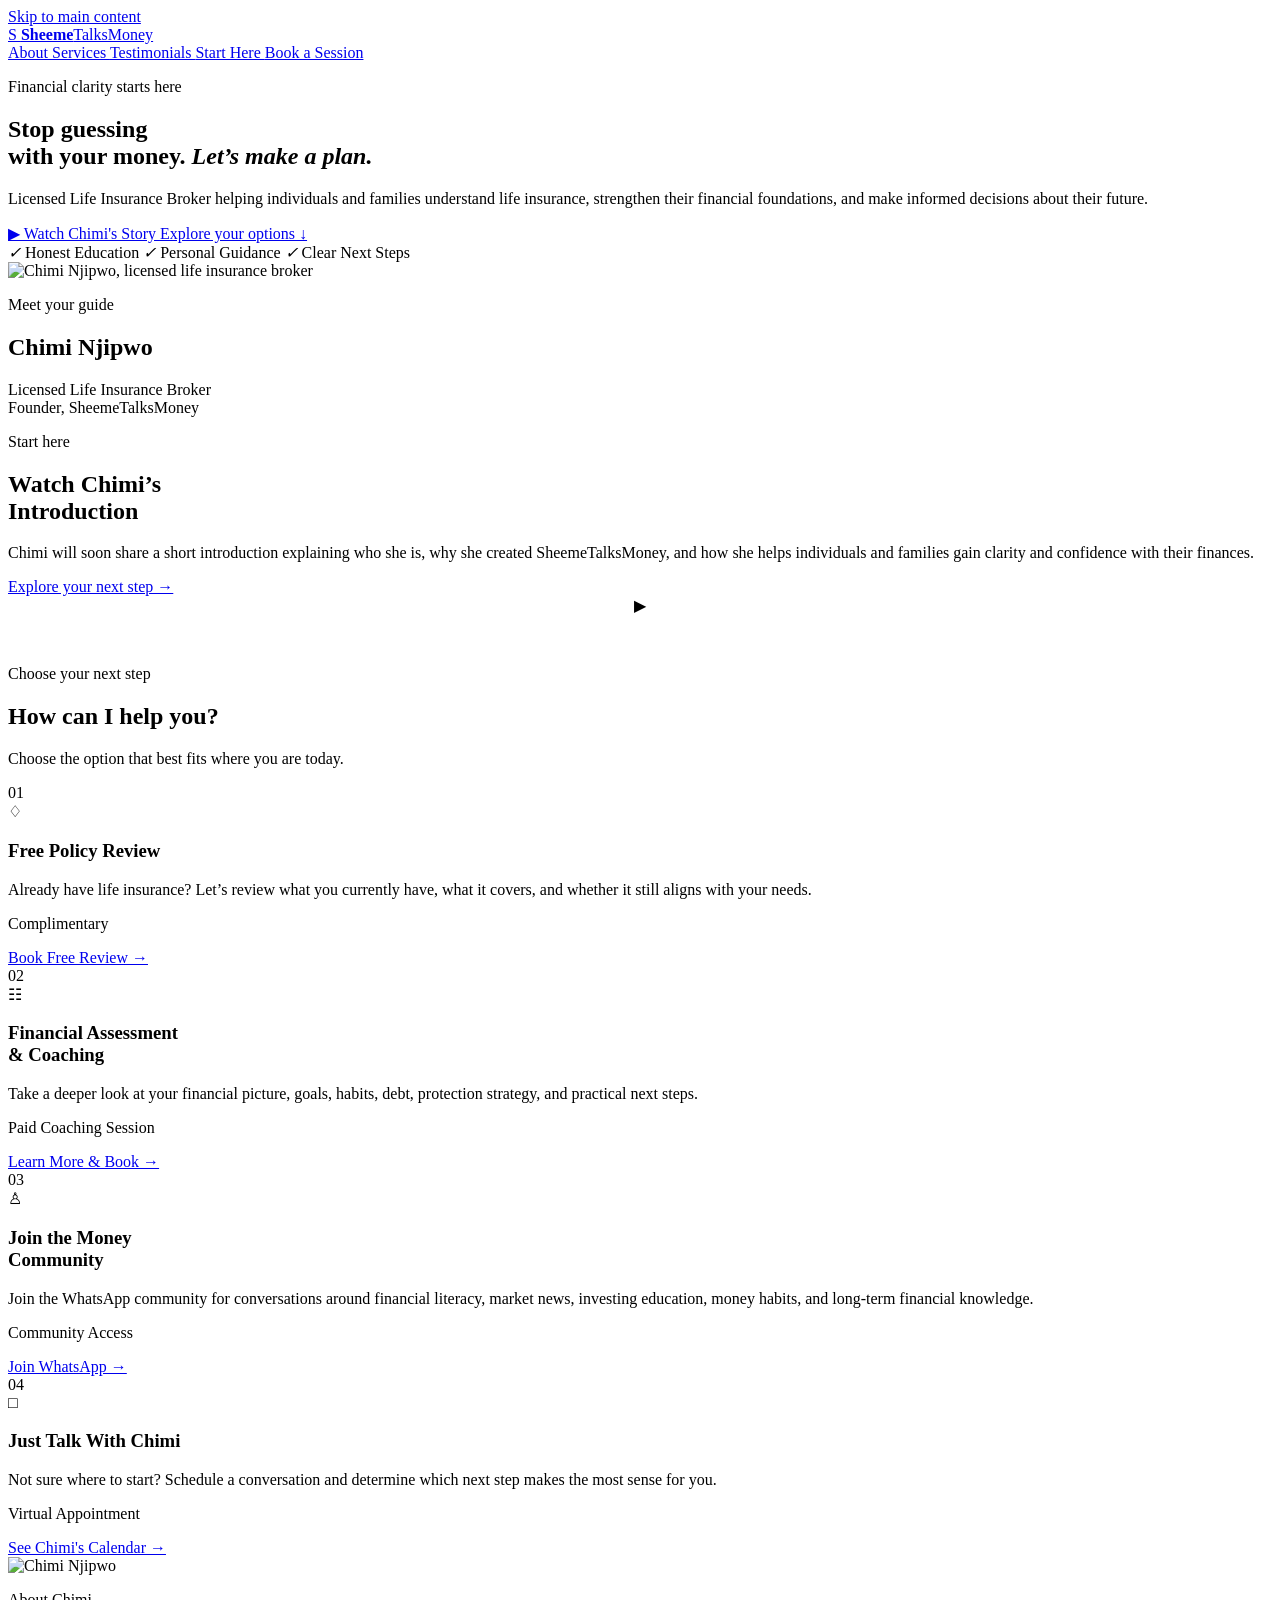
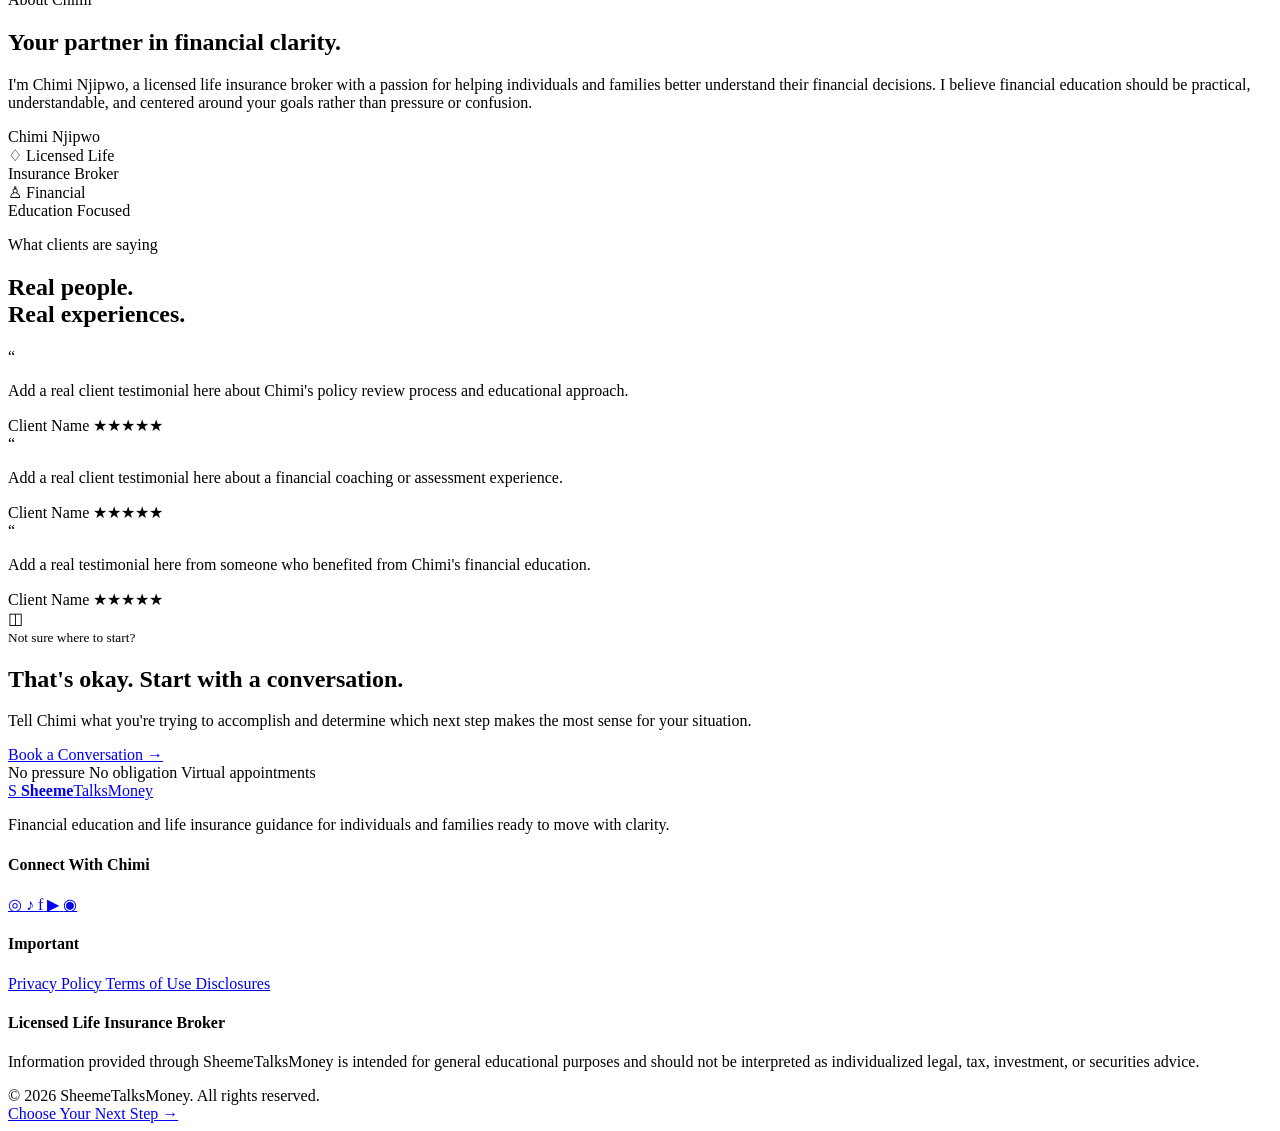
==== index.html @ cf74c818 "Add files via upload" ====
<!DOCTYPE html>
<html lang="en">

<head>
  <meta charset="UTF-8">

  <meta
    name="viewport"
    content="width=device-width, initial-scale=1.0"
  >

  <meta
    name="description"
    content="SheemeTalksMoney — Life insurance education, policy reviews, financial coaching, and financial literacy with Chimi Njipwo."
  >

  <meta
    name="theme-color"
    content="#123d2e"
  >

  <title>
    SheemeTalksMoney | Financial Clarity with Chimi Njipwo
  </title>

  <link
    rel="canonical"
    href="https://sheemetalksmoney.github.io/"
  >

  <!--
    No favicon.png exists in images/ yet — add one and
    uncomment this once it's uploaded, otherwise it 404s.
  <link
    rel="icon"
    href="images/favicon.png"
    type="image/png"
  >
  -->

  <!-- Open Graph / social sharing preview -->
  <meta property="og:type" content="website">
  <meta property="og:title" content="SheemeTalksMoney | Financial Clarity with Chimi Njipwo">
  <meta
    property="og:description"
    content="Life insurance education, policy reviews, financial coaching, and financial literacy with Chimi Njipwo."
  >
  <meta property="og:image" content="https://sheemetalksmoney.github.io/images/Lucie-headshot.png">
  <meta property="og:url" content="https://sheemetalksmoney.github.io/">
  <meta name="twitter:card" content="summary_large_image">
  <meta name="twitter:title" content="SheemeTalksMoney | Financial Clarity with Chimi Njipwo">
  <meta
    name="twitter:description"
    content="Life insurance education, policy reviews, financial coaching, and financial literacy with Chimi Njipwo."
  >
  <meta name="twitter:image" content="https://sheemetalksmoney.github.io/images/Lucie-headshot.png">

  <link
    rel="stylesheet"
    href="css/style.css"
  >
</head>


<body>

  <!--
    Skip link for keyboard and screen-reader users.
    Add a matching #main-content target and a
    .skip-link style (visually hidden until focused)
    in css/style.css.
  -->
  <a class="skip-link" href="#main-content">
    Skip to main content
  </a>

  <!-- =========================================
       HEADER / NAVIGATION
  ========================================== -->

  <header class="site-header">

    <nav
      class="nav shell"
      aria-label="Main navigation"
    >

      <a
        class="brand"
        href="#top"
        aria-label="SheemeTalksMoney home"
      >

        <span class="brand-mark">
          S
        </span>

        <span>
          <strong>Sheeme</strong>TalksMoney
        </span>

      </a>


      <div class="nav-links">

        <a href="#about">
          About
        </a>

        <a href="#services">
          Services
        </a>

        <a href="#testimonials">
          Testimonials
        </a>

        <a href="#video">
          Start Here
        </a>

        <a
          class="button button-gold"
          href="#services"
        >
          Book a Session
        </a>

      </div>

    </nav>

  </header>



  <main id="main-content">


    <!-- =========================================
         HERO
    ========================================== -->

    <section
      class="hero"
      id="top"
    >

      <div class="hero-ring"></div>


      <div class="shell hero-grid">


        <!-- HERO COPY -->

        <div class="hero-copy">

          <p class="eyebrow">
            Financial clarity starts here
          </p>


          <h1>
            Stop guessing
            <br>
            with your money.

            <em>
              Let’s make a plan.
            </em>
          </h1>


          <p class="hero-lede">
            Licensed Life Insurance Broker helping individuals and families
            understand life insurance, strengthen their financial foundations,
            and make informed decisions about their future.
          </p>


          <div class="hero-actions">

            <a
              href="#video"
              class="button button-gold"
            >
              ▶ Watch Chimi's Story
            </a>


            <a
              href="#services"
              class="text-link light"
            >
              Explore your options ↓
            </a>

          </div>


          <div class="hero-trust">

            <span>
              <i aria-hidden="true">✓</i>
              Honest Education
            </span>

            <span>
              <i aria-hidden="true">✓</i>
              Personal Guidance
            </span>

            <span>
              <i aria-hidden="true">✓</i>
              Clear Next Steps
            </span>

          </div>

        </div>



        <!-- HERO PORTRAIT -->

        <div class="hero-portrait">

          <div class="portrait-frame">

            <!--
              width/height below are placeholders set to the
              image's aspect ratio to prevent layout shift —
              update them to match Lucie-headshot.png's real
              pixel dimensions.
            -->

            <img
              src="images/Lucie-headshot.png"
              alt="Chimi Njipwo, licensed life insurance broker"
              width="480"
              height="480"
              fetchpriority="high"
            >

          </div>


          <div class="guide-card">

            <p class="eyebrow">
              Meet your guide
            </p>

            <h2>
              Chimi Njipwo
            </h2>

            <p>
              Licensed Life Insurance Broker
              <br>
              Founder, SheemeTalksMoney
            </p>

          </div>

        </div>


      </div>

    </section>



    <!-- =========================================
         INTRO VIDEO
    ========================================== -->

    <section
      class="video-section"
      id="video"
    >

      <div class="shell video-grid">


        <div class="video-copy">

          <p class="eyebrow">
            Start here
          </p>


          <h2>
            Watch Chimi’s
            <br>
            Introduction
          </h2>


          <p>
            Chimi will soon share a short introduction explaining who she is,
            why she created SheemeTalksMoney, and how she helps individuals
            and families gain clarity and confidence with their finances.
          </p>


          <a
            href="#services"
            class="text-link"
          >
            Explore your next step →
          </a>

        </div>



        <div class="video-wrapper">

          <div class="video-placeholder">

            <div style="text-align: center;">

              <!--
                Decorative until the real video is wired up.
                When it is, replace this div with a real
                <button> (or the video/iframe itself) so it's
                keyboard- and screen-reader-accessible.
              -->
              <div class="play-button" aria-hidden="true">
                ▶
              </div>

              <p
                style="
                  margin-top: 18px;
                  color: white;
                  font-size: 13px;
                  letter-spacing: 0.03em;
                "
              >
                Introduction video coming soon
              </p>

            </div>

          </div>

        </div>


      </div>

    </section>



    <!-- =========================================
         SERVICE OPTIONS
    ========================================== -->

    <section
      class="services"
      id="services"
    >

      <div class="shell">


        <div class="services-heading">

          <p class="eyebrow">
            Choose your next step
          </p>

          <h2>
            How can I help you?
          </h2>

          <p>
            Choose the option that best fits where you are today.
          </p>

        </div>



        <div class="service-grid">


          <!-- =====================================
               SERVICE 1
          ====================================== -->

          <article class="service-card">

            <span class="service-number">
              01
            </span>


            <div class="service-icon" aria-hidden="true">
              ♢
            </div>


            <h3>
              Free Policy Review
            </h3>


            <p>
              Already have life insurance?
              Let’s review what you currently have, what it covers,
              and whether it still aligns with your needs.
            </p>


            <p class="service-meta">
              Complimentary
            </p>


            <!--
              Replace the href below with the real Calendly
              or booking link for free policy reviews.
            -->

            <a
              href="#"
              class="button button-gold"
              target="_blank"
              rel="noopener noreferrer"
            >
              Book Free Review →
            </a>

          </article>



          <!-- =====================================
               SERVICE 2
          ====================================== -->

          <article class="service-card">

            <span class="service-number">
              02
            </span>


            <div class="service-icon" aria-hidden="true">
              ☷
            </div>


            <h3>
              Financial Assessment
              <br>
              &amp; Coaching
            </h3>


            <p>
              Take a deeper look at your financial picture,
              goals, habits, debt, protection strategy,
              and practical next steps.
            </p>


            <p class="service-meta">
              Paid Coaching Session
            </p>


            <!--
              Replace the href below with the paid session
              booking or checkout link.
            -->

            <a
              href="#"
              class="button button-gold"
              target="_blank"
              rel="noopener noreferrer"
            >
              Learn More &amp; Book →
            </a>

          </article>



          <!-- =====================================
               SERVICE 3
          ====================================== -->

          <article class="service-card">

            <span class="service-number">
              03
            </span>


            <div class="service-icon" aria-hidden="true">
              ♙
            </div>


            <h3>
              Join the Money
              <br>
              Community
            </h3>


            <p>
              Join the WhatsApp community for conversations around
              financial literacy, market news, investing education,
              money habits, and long-term financial knowledge.
            </p>


            <p class="service-meta">
              Community Access
            </p>


            <!--
              Replace the href below with the real
              WhatsApp group invitation link.
            -->

            <a
              href="#"
              class="button button-gold"
              target="_blank"
              rel="noopener noreferrer"
            >
              Join WhatsApp →
            </a>

          </article>



          <!-- =====================================
               SERVICE 4
          ====================================== -->

          <article class="service-card">

            <span class="service-number">
              04
            </span>


            <div class="service-icon" aria-hidden="true">
              □
            </div>


            <h3>
              Just Talk With Chimi
            </h3>


            <p>
              Not sure where to start?
              Schedule a conversation and determine which
              next step makes the most sense for you.
            </p>


            <p class="service-meta">
              Virtual Appointment
            </p>


            <!--
              Replace the href below with Chimi's
              general Calendly link.
            -->

            <a
              href="#"
              class="button button-gold"
              target="_blank"
              rel="noopener noreferrer"
            >
              See Chimi's Calendar →
            </a>

          </article>


        </div>

      </div>

    </section>



    <!-- =========================================
         ABOUT CHIMI
    ========================================== -->

    <section
      class="about"
      id="about"
    >

      <div class="shell about-grid">


        <div class="about-image">

          <!--
            width/height below are placeholders set to the
            image's aspect ratio to prevent layout shift —
            update them to match Lucie-headshot.png's real
            pixel dimensions.
          -->
          <img
            src="images/Lucie-headshot.png"
            alt="Chimi Njipwo"
            width="480"
            height="480"
            loading="lazy"
          >

        </div>



        <div class="about-copy">

          <p class="eyebrow">
            About Chimi
          </p>


          <h2>
            Your partner in financial clarity.
          </h2>


          <p>
            I'm Chimi Njipwo, a licensed life insurance broker with a passion
            for helping individuals and families better understand their
            financial decisions.

            I believe financial education should be practical, understandable,
            and centered around your goals rather than pressure or confusion.
          </p>


          <div class="about-bottom">


            <div class="signature">
              Chimi Njipwo
            </div>


            <div class="credential">

              <span class="credential-icon" aria-hidden="true">
                ♢
              </span>

              <span>
                Licensed Life
                <br>
                Insurance Broker
              </span>

            </div>


            <div class="credential">

              <span class="credential-icon" aria-hidden="true">
                ♙
              </span>

              <span>
                Financial
                <br>
                Education Focused
              </span>

            </div>


          </div>

        </div>


      </div>

    </section>



    <!-- =========================================
         TESTIMONIALS
    ========================================== -->

    <section
      class="testimonials"
      id="testimonials"
    >

      <div class="shell testimonials-grid">


        <div class="testimonials-heading">

          <p class="eyebrow">
            What clients are saying
          </p>

          <h2>
            Real people.
            <br>
            Real experiences.
          </h2>

        </div>



        <div class="testimonial-cards">


          <!--
            IMPORTANT:
            Replace these sample testimonials with
            real client testimonials before launch.
          -->


          <article class="testimonial-card">

            <span class="quote-mark" aria-hidden="true">
              “
            </span>

            <p>
              Add a real client testimonial here about Chimi's
              policy review process and educational approach.
            </p>

            <div class="testimonial-footer">

              <span>
                Client Name
              </span>

              <span class="stars">
                ★★★★★
              </span>

            </div>

          </article>



          <article class="testimonial-card">

            <span class="quote-mark" aria-hidden="true">
              “
            </span>

            <p>
              Add a real client testimonial here about a
              financial coaching or assessment experience.
            </p>

            <div class="testimonial-footer">

              <span>
                Client Name
              </span>

              <span class="stars">
                ★★★★★
              </span>

            </div>

          </article>



          <article class="testimonial-card">

            <span class="quote-mark" aria-hidden="true">
              “
            </span>

            <p>
              Add a real testimonial here from someone who
              benefited from Chimi's financial education.
            </p>

            <div class="testimonial-footer">

              <span>
                Client Name
              </span>

              <span class="stars">
                ★★★★★
              </span>

            </div>

          </article>


        </div>

      </div>

    </section>



    <!-- =========================================
         FINAL CALL TO ACTION
    ========================================== -->

    <section class="final-cta">

      <div class="shell final-grid">


        <div class="final-icon" aria-hidden="true">
          ◫
        </div>



        <div class="final-copy">

          <small>
            Not sure where to start?
          </small>

          <h2>
            That's okay. Start with a conversation.
          </h2>

          <p>
            Tell Chimi what you're trying to accomplish and
            determine which next step makes the most sense
            for your situation.
          </p>

        </div>



        <div class="final-actions">

          <!--
            Replace this href with Chimi's general Calendly link.
          -->

          <a
            href="#"
            target="_blank"
            rel="noopener noreferrer"
            class="button button-green"
          >
            Book a Conversation →
          </a>


          <div class="mini-benefits">

            <span>
              No pressure
            </span>

            <span>
              No obligation
            </span>

            <span>
              Virtual appointments
            </span>

          </div>

        </div>


      </div>

    </section>



    <!-- =========================================
         FOOTER
    ========================================== -->

    <footer class="site-footer">

      <div class="shell footer-grid">


        <!-- FOOTER BRAND -->

        <div class="footer-brand">

          <a
            class="brand"
            href="#top"
          >

            <span class="brand-mark">
              S
            </span>

            <span>
              <strong>Sheeme</strong>TalksMoney
            </span>

          </a>


          <p>
            Financial education and life insurance guidance
            for individuals and families ready to move with clarity.
          </p>

        </div>



        <!-- SOCIAL MEDIA -->

        <div class="footer-column">

          <h4>
            Connect With Chimi
          </h4>


          <div class="social-links">

            <!-- Replace # with the real Instagram profile -->

            <a
              href="#"
              target="_blank"
              rel="noopener noreferrer"
              aria-label="Instagram"
            >
              <span aria-hidden="true">◎</span>
            </a>


            <!-- Replace # with the real TikTok profile -->

            <a
              href="#"
              target="_blank"
              rel="noopener noreferrer"
              aria-label="TikTok"
            >
              <span aria-hidden="true">♪</span>
            </a>


            <!-- Replace # with the real Facebook profile -->

            <a
              href="#"
              target="_blank"
              rel="noopener noreferrer"
              aria-label="Facebook"
            >
              <span aria-hidden="true">f</span>
            </a>


            <!-- Optional YouTube -->

            <a
              href="#"
              target="_blank"
              rel="noopener noreferrer"
              aria-label="YouTube"
            >
              <span aria-hidden="true">▶</span>
            </a>


            <!-- Replace # with the real WhatsApp community link -->

            <a
              href="#"
              target="_blank"
              rel="noopener noreferrer"
              aria-label="WhatsApp"
            >
              <span aria-hidden="true">◉</span>
            </a>

          </div>

        </div>



        <!-- IMPORTANT LINKS -->

        <div class="footer-column">

          <h4>
            Important
          </h4>

          <!--
            IMPORTANT: these three currently point nowhere.
            A licensed insurance broker's site typically needs
            real Privacy Policy, Terms of Use, and state
            licensing/producer Disclosures pages before launch —
            replace the # hrefs below with the real pages.
          -->

          <a href="#">
            Privacy Policy
          </a>

          <a href="#">
            Terms of Use
          </a>

          <a href="#">
            Disclosures
          </a>

        </div>



        <!-- DISCLAIMER -->

        <div class="footer-column">

          <h4>
            Licensed Life Insurance Broker
          </h4>

          <p>
            Information provided through SheemeTalksMoney is intended
            for general educational purposes and should not be interpreted
            as individualized legal, tax, investment, or securities advice.
          </p>

        </div>


      </div>



      <div class="shell copyright">

        © 2026 SheemeTalksMoney.
        All rights reserved.

      </div>

    </footer>


  </main>



  <!-- =========================================
       MOBILE FIXED CTA
  ========================================== -->

  <a
    href="#services"
    class="mobile-book"
  >

    Choose Your Next Step

    <span aria-hidden="true">
      →
    </span>

  </a>


</body>

</html>
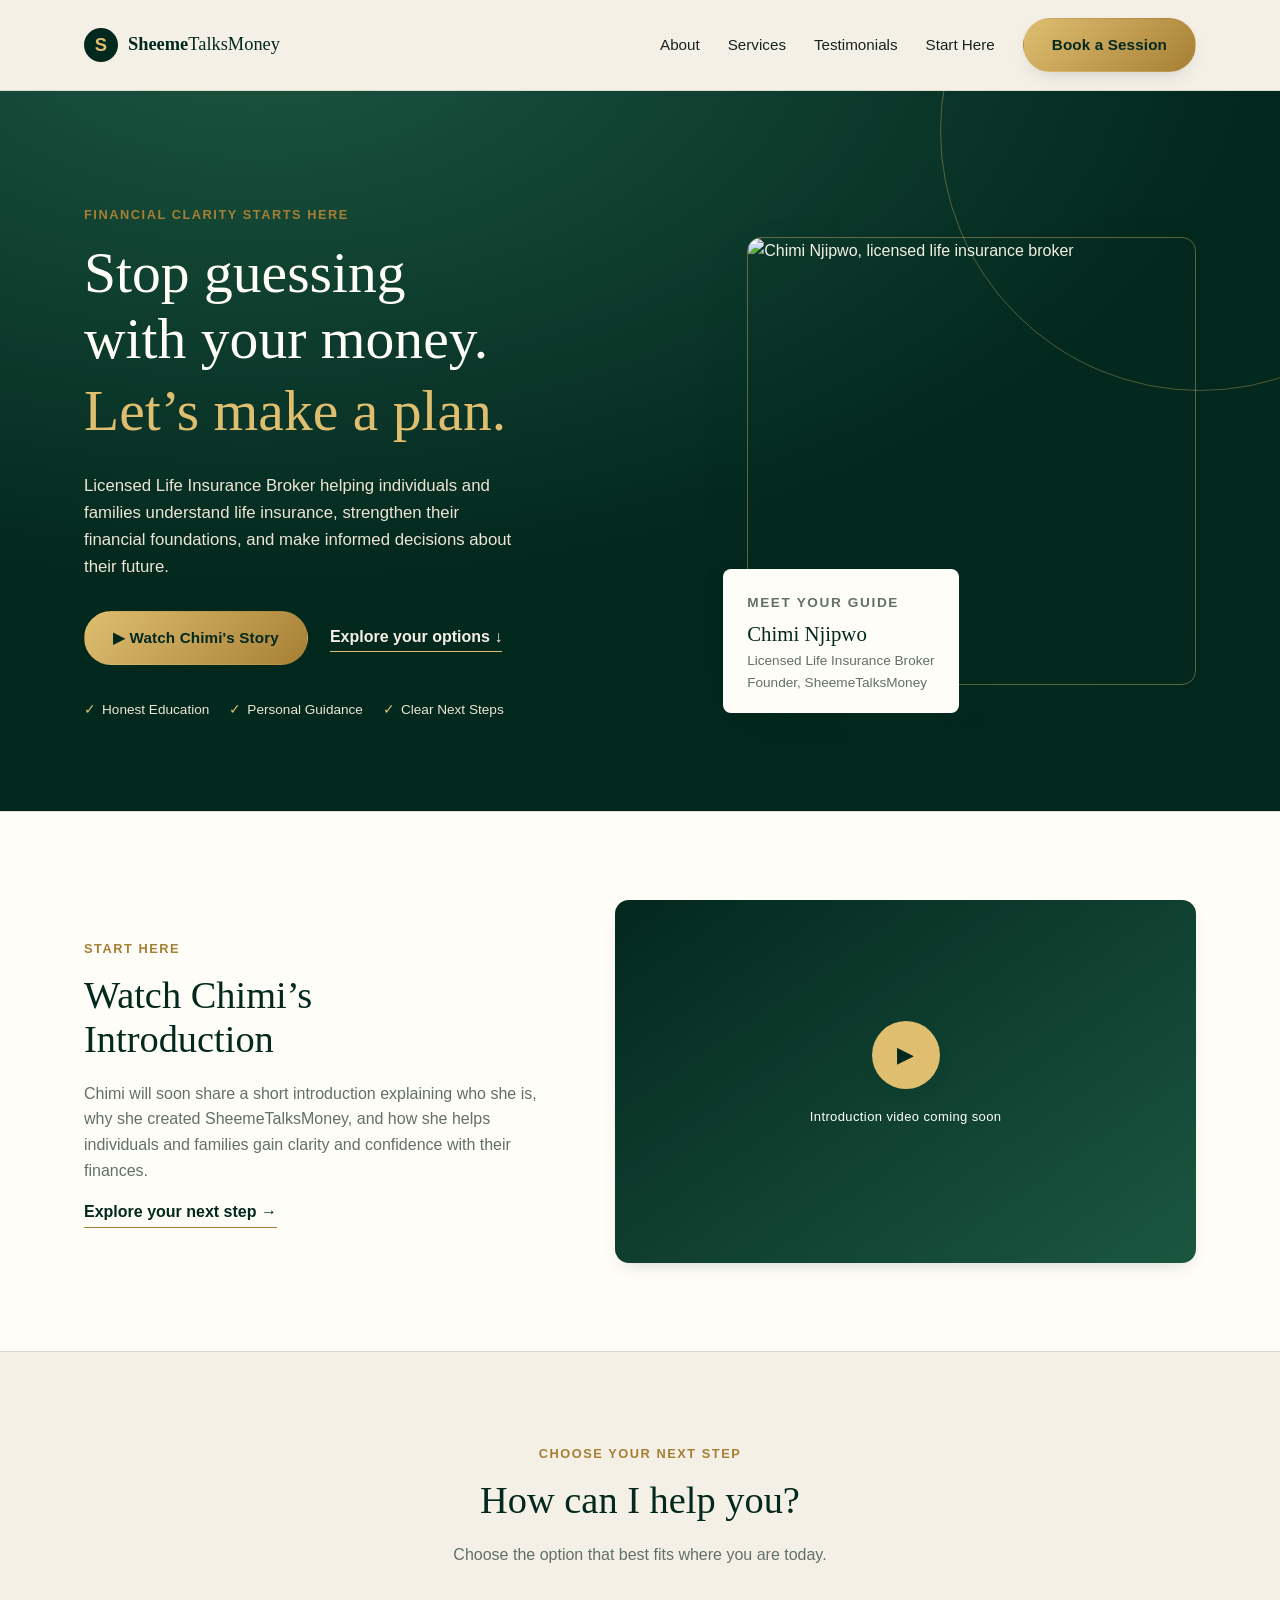
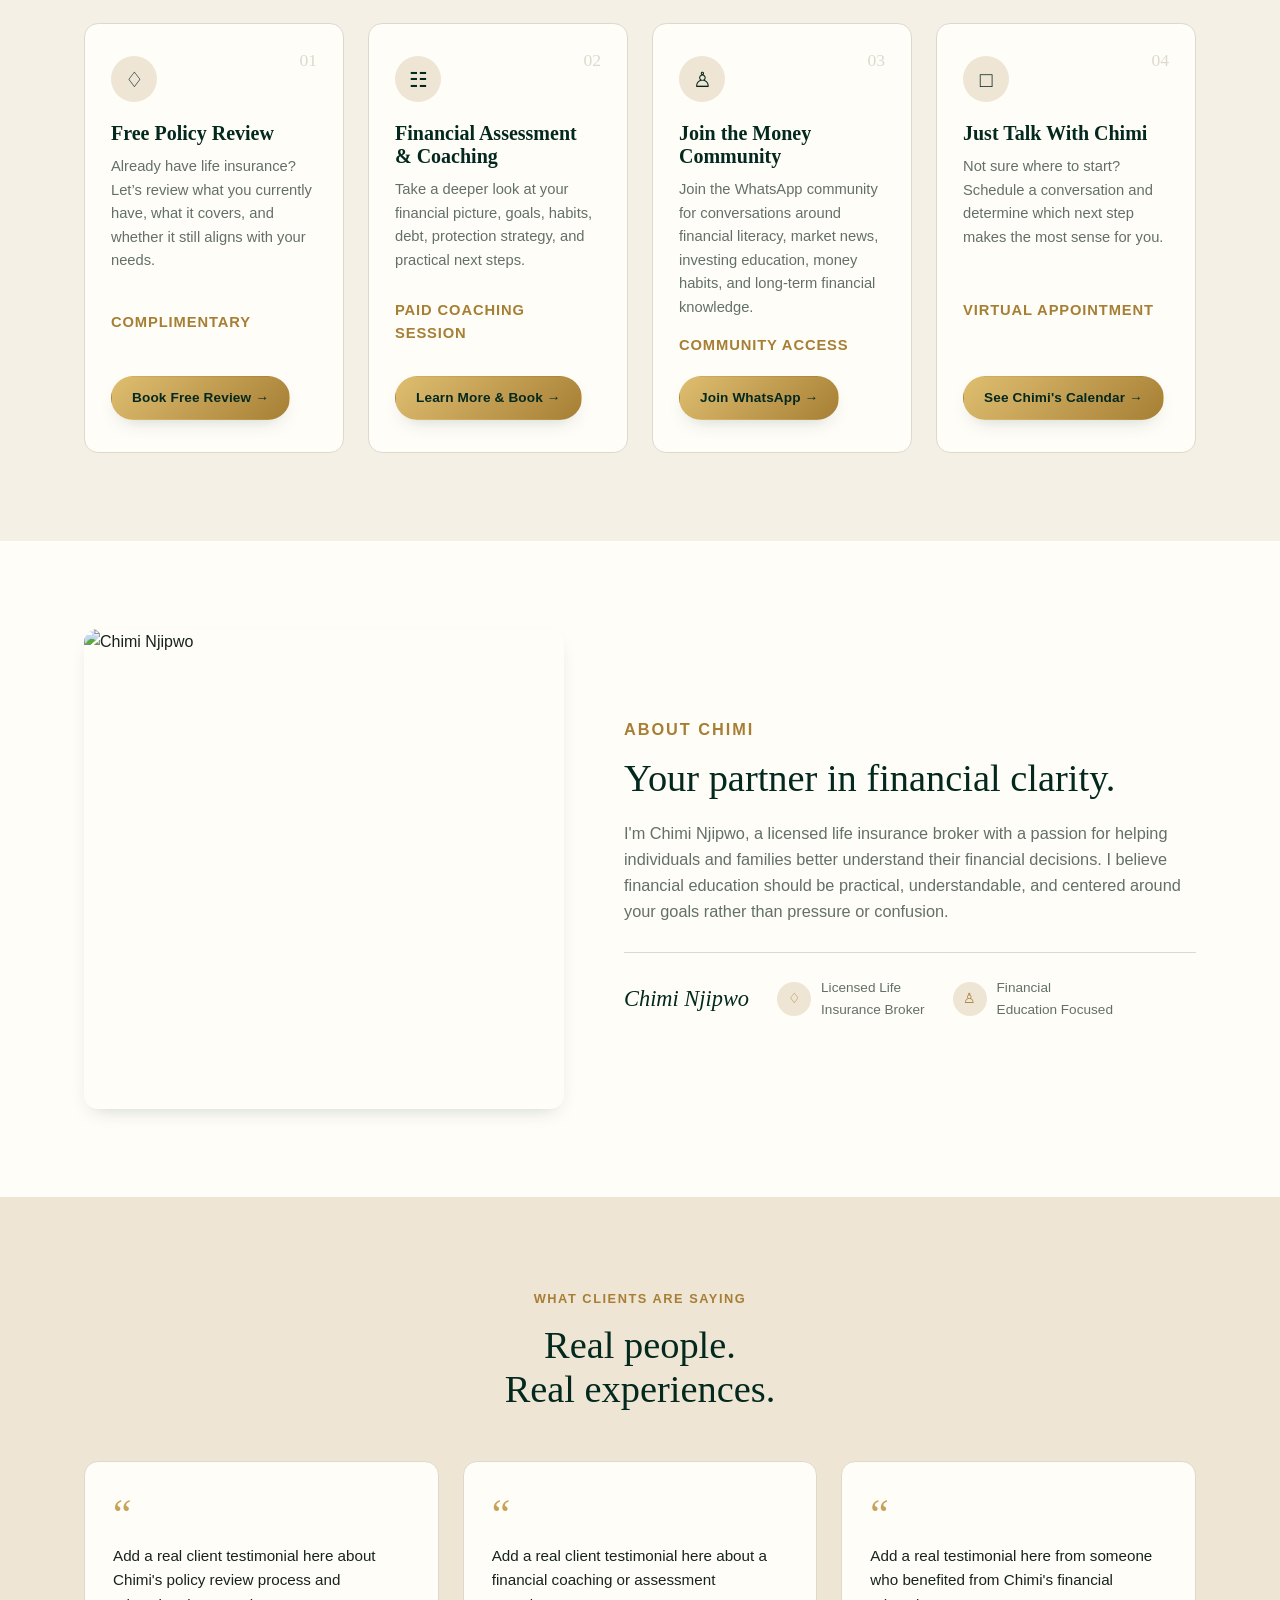
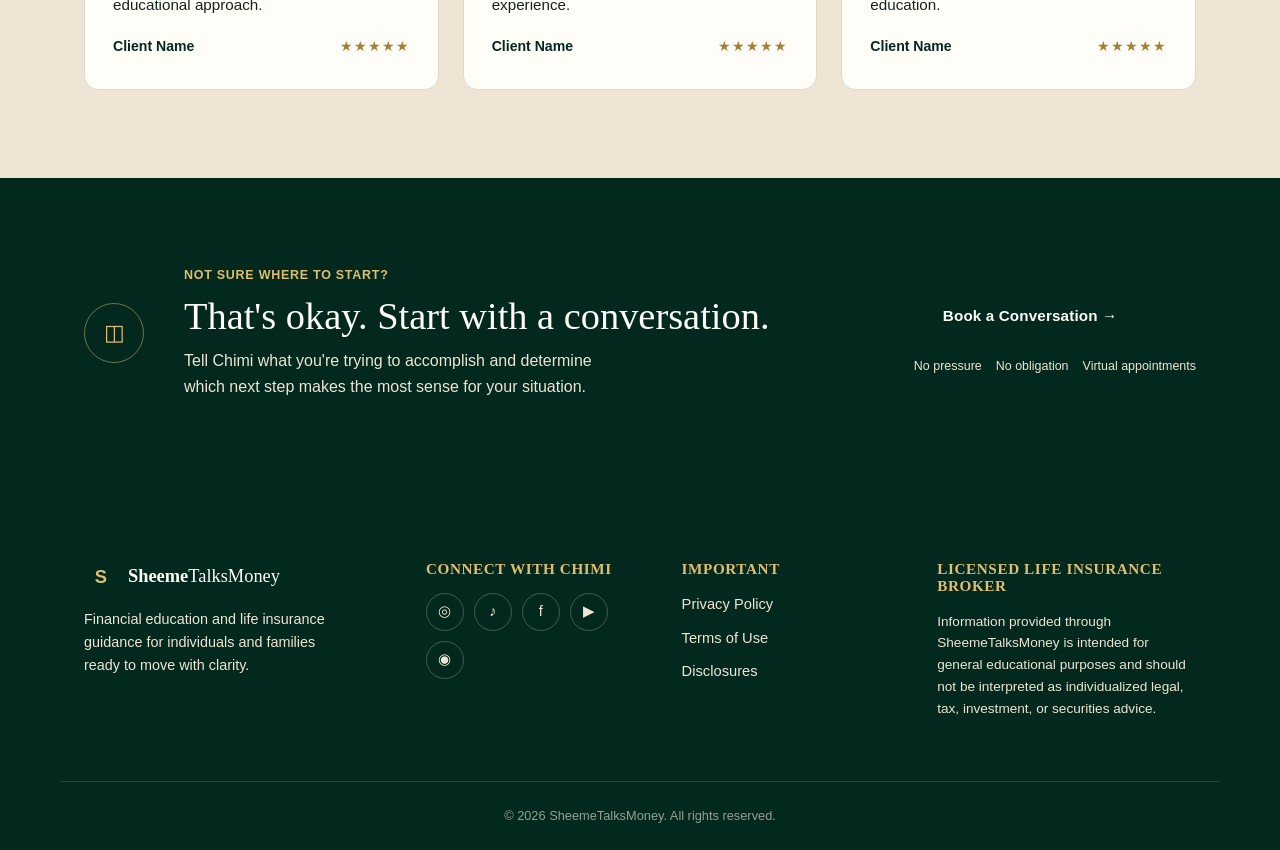
==== commit 86a353e8: "implimenting referral and platform tracker" ====
--- a/index.html
+++ b/index.html
@@ -59,6 +59,9 @@
     rel="stylesheet"
     href="css/style.css"
   >
+
+  <script src="js/managers.js">  </script>
+  <script src="js/referral.js">  </script>
 </head>
 
 
--- a/css/style.css
+++ b/css/style.css
@@ -0,0 +1,940 @@
+/* =========================================================
+   SheemeTalksMoney — site styles
+   Palette supplied by client; do not add new colors without
+   deriving them from these tokens.
+========================================================= */
+
+:root {
+  --green: #123d2e;
+  --green-dark: #062d22;
+  --green-deep: #03281e;
+  --green-light: #1b5641;
+
+  --gold: #c7a35a;
+  --gold-light: #dfbe70;
+  --gold-dark: #a67f35;
+
+  --cream: #f5f0e6;
+  --cream-dark: #eee5d4;
+
+  --white: #fffdf8;
+  --ink: #17231e;
+  --muted: #637068;
+  --line: #ded9cd;
+
+  --shell-width: 1160px;
+  --radius: 14px;
+  --radius-sm: 8px;
+  --shadow: 0 20px 50px -20px rgba(6, 45, 34, 0.35);
+  --shadow-sm: 0 8px 20px -10px rgba(6, 45, 34, 0.25);
+
+  --font-body: "Georgia", "Iowan Old Style", "Times New Roman", serif;
+  --font-sans: -apple-system, BlinkMacSystemFont, "Segoe UI", Helvetica, Arial, sans-serif;
+}
+
+/* =========================================================
+   RESET / BASE
+========================================================= */
+
+*,
+*::before,
+*::after {
+  box-sizing: border-box;
+}
+
+html {
+  scroll-behavior: smooth;
+  -webkit-text-size-adjust: 100%;
+}
+
+body {
+  margin: 0;
+  font-family: var(--font-sans);
+  color: var(--ink);
+  background: var(--cream);
+  line-height: 1.6;
+  -webkit-font-smoothing: antialiased;
+}
+
+img {
+  max-width: 100%;
+  display: block;
+}
+
+a {
+  color: inherit;
+  text-decoration: none;
+}
+
+h1,
+h2,
+h3,
+h4 {
+  font-family: var(--font-body);
+  color: var(--green-deep);
+  line-height: 1.15;
+  margin: 0 0 0.5em;
+}
+
+h1 {
+  font-size: clamp(2.4rem, 4.5vw, 3.6rem);
+  font-weight: 400;
+}
+
+h2 {
+  font-size: clamp(1.9rem, 3vw, 2.6rem);
+  font-weight: 400;
+}
+
+h3 {
+  font-size: 1.25rem;
+  font-weight: 600;
+  color: var(--green-deep);
+}
+
+h4 {
+  font-size: 0.95rem;
+  letter-spacing: 0.04em;
+  text-transform: uppercase;
+  color: var(--gold-dark);
+}
+
+p {
+  margin: 0 0 1em;
+  color: var(--muted);
+}
+
+@media (prefers-reduced-motion: reduce) {
+  html {
+    scroll-behavior: auto;
+  }
+
+  * {
+    animation-duration: 0.01ms !important;
+    animation-iteration-count: 1 !important;
+    transition-duration: 0.01ms !important;
+    scroll-behavior: auto !important;
+  }
+}
+
+/* Focus visibility everywhere — never remove without replacing */
+a:focus-visible,
+button:focus-visible {
+  outline: 3px solid var(--gold-dark);
+  outline-offset: 3px;
+  border-radius: 4px;
+}
+
+/* =========================================================
+   SKIP LINK
+========================================================= */
+
+.skip-link {
+  position: absolute;
+  left: 1rem;
+  top: -3rem;
+  background: var(--green-deep);
+  color: var(--white);
+  padding: 0.75rem 1.25rem;
+  border-radius: var(--radius-sm);
+  font-size: 0.9rem;
+  z-index: 1000;
+  transition: top 0.2s ease;
+}
+
+.skip-link:focus {
+  top: 1rem;
+}
+
+/* =========================================================
+   LAYOUT SHELL
+========================================================= */
+
+.shell {
+  width: 100%;
+  max-width: var(--shell-width);
+  margin: 0 auto;
+  padding: 0 24px;
+}
+
+section {
+  padding: 88px 0;
+}
+
+/* =========================================================
+   BUTTONS / LINKS
+========================================================= */
+
+.button {
+  display: inline-flex;
+  align-items: center;
+  gap: 8px;
+  padding: 14px 28px;
+  border-radius: 999px;
+  font-size: 0.95rem;
+  font-weight: 600;
+  letter-spacing: 0.01em;
+  border: 1px solid transparent;
+  transition: transform 0.18s ease, box-shadow 0.18s ease, background 0.18s ease;
+  white-space: nowrap;
+}
+
+.button-gold {
+  background: linear-gradient(135deg, var(--gold-light), var(--gold-dark));
+  color: var(--green-deep);
+  box-shadow: var(--shadow-sm);
+}
+
+.button-gold:hover {
+  transform: translateY(-2px);
+  box-shadow: 0 14px 30px -12px rgba(166, 127, 53, 0.55);
+}
+
+.button-green {
+  background: var(--green-deep);
+  color: var(--white);
+  border-color: var(--green-deep);
+}
+
+.button-green:hover {
+  transform: translateY(-2px);
+  background: var(--green-dark);
+  box-shadow: var(--shadow-sm);
+}
+
+.text-link {
+  display: inline-block;
+  font-weight: 600;
+  color: var(--green-deep);
+  border-bottom: 1px solid var(--gold-dark);
+  padding-bottom: 2px;
+  transition: color 0.15s ease, border-color 0.15s ease;
+}
+
+.text-link:hover {
+  color: var(--gold-dark);
+}
+
+.text-link.light {
+  color: var(--cream);
+  border-color: var(--gold-light);
+}
+
+.text-link.light:hover {
+  color: var(--gold-light);
+}
+
+.eyebrow {
+  display: inline-block;
+  font-size: 0.8rem;
+  font-weight: 700;
+  letter-spacing: 0.12em;
+  text-transform: uppercase;
+  color: var(--gold-dark);
+  margin: 0 0 14px;
+}
+
+/* =========================================================
+   HEADER / NAV
+========================================================= */
+
+.site-header {
+  position: sticky;
+  top: 0;
+  z-index: 100;
+  background: rgba(245, 240, 230, 0.92);
+  backdrop-filter: blur(10px);
+  border-bottom: 1px solid var(--line);
+}
+
+.nav {
+  display: flex;
+  align-items: center;
+  justify-content: space-between;
+  gap: 24px;
+  padding: 18px 24px;
+}
+
+.brand {
+  display: inline-flex;
+  align-items: center;
+  gap: 10px;
+  font-family: var(--font-body);
+  font-size: 1.15rem;
+  color: var(--green-deep);
+}
+
+.brand-mark {
+  display: inline-flex;
+  align-items: center;
+  justify-content: center;
+  width: 34px;
+  height: 34px;
+  border-radius: 50%;
+  background: var(--green-deep);
+  color: var(--gold-light);
+  font-weight: 700;
+  font-family: var(--font-sans);
+}
+
+.nav-links {
+  display: flex;
+  align-items: center;
+  gap: 28px;
+  font-size: 0.95rem;
+  font-weight: 500;
+}
+
+.nav-links a:not(.button) {
+  color: var(--ink);
+  position: relative;
+}
+
+.nav-links a:not(.button)::after {
+  content: "";
+  position: absolute;
+  left: 0;
+  right: 0;
+  bottom: -4px;
+  height: 2px;
+  background: var(--gold-dark);
+  transform: scaleX(0);
+  transform-origin: left;
+  transition: transform 0.2s ease;
+}
+
+.nav-links a:not(.button):hover::after {
+  transform: scaleX(1);
+}
+
+@media (max-width: 860px) {
+  .nav-links a:not(.button) {
+    display: none;
+  }
+}
+
+/* =========================================================
+   HERO
+========================================================= */
+
+.hero {
+  position: relative;
+  overflow: hidden;
+  background: radial-gradient(120% 120% at 20% -10%, var(--green-light), var(--green-deep) 65%);
+  color: var(--cream);
+  padding: 110px 0 90px;
+}
+
+.hero-ring {
+  position: absolute;
+  top: -220px;
+  right: -180px;
+  width: 520px;
+  height: 520px;
+  border-radius: 50%;
+  border: 1px solid rgba(223, 190, 112, 0.35);
+  pointer-events: none;
+}
+
+.hero-grid {
+  position: relative;
+  display: grid;
+  grid-template-columns: 1.15fr 0.85fr;
+  gap: 56px;
+  align-items: center;
+}
+
+.hero-copy h1 {
+  color: var(--white);
+}
+
+.hero-copy h1 em {
+  display: block;
+  font-style: normal;
+  color: var(--gold-light);
+  margin-top: 6px;
+}
+
+.hero-lede {
+  color: var(--cream-dark);
+  font-size: 1.05rem;
+  max-width: 46ch;
+}
+
+.hero-actions {
+  display: flex;
+  flex-wrap: wrap;
+  align-items: center;
+  gap: 22px;
+  margin: 30px 0 34px;
+}
+
+.hero-trust {
+  display: flex;
+  flex-wrap: wrap;
+  gap: 20px;
+  font-size: 0.85rem;
+  color: var(--cream-dark);
+}
+
+.hero-trust span {
+  display: inline-flex;
+  align-items: center;
+  gap: 6px;
+}
+
+.hero-trust i {
+  font-style: normal;
+  color: var(--gold-light);
+}
+
+.hero-portrait {
+  position: relative;
+}
+
+.portrait-frame {
+  border-radius: var(--radius);
+  overflow: hidden;
+  border: 1px solid rgba(223, 190, 112, 0.4);
+  box-shadow: var(--shadow);
+}
+
+.portrait-frame img {
+  width: 100%;
+  height: 100%;
+  aspect-ratio: 1 / 1;
+  object-fit: cover;
+}
+
+.guide-card {
+  position: absolute;
+  left: -24px;
+  bottom: -28px;
+  background: var(--white);
+  color: var(--ink);
+  padding: 20px 24px;
+  border-radius: var(--radius-sm);
+  box-shadow: var(--shadow);
+  max-width: 260px;
+}
+
+.guide-card .eyebrow {
+  margin-bottom: 8px;
+}
+
+.guide-card h2 {
+  font-size: 1.3rem;
+  margin-bottom: 4px;
+}
+
+.guide-card p {
+  margin: 0;
+  font-size: 0.85rem;
+  color: var(--muted);
+}
+
+@media (max-width: 900px) {
+  .hero-grid {
+    grid-template-columns: 1fr;
+  }
+
+  .guide-card {
+    position: static;
+    margin-top: 20px;
+    max-width: none;
+  }
+}
+
+/* =========================================================
+   VIDEO SECTION
+========================================================= */
+
+.video-section {
+  background: var(--white);
+  border-top: 1px solid var(--line);
+  border-bottom: 1px solid var(--line);
+}
+
+.video-grid {
+  display: grid;
+  grid-template-columns: 0.9fr 1.1fr;
+  gap: 56px;
+  align-items: center;
+}
+
+.video-wrapper {
+  border-radius: var(--radius);
+  overflow: hidden;
+  box-shadow: var(--shadow-sm);
+}
+
+.video-placeholder {
+  aspect-ratio: 16 / 10;
+  display: flex;
+  align-items: center;
+  justify-content: center;
+  background: linear-gradient(145deg, var(--green-deep), var(--green-light));
+}
+
+.play-button {
+  width: 68px;
+  height: 68px;
+  margin: 0 auto;
+  border-radius: 50%;
+  background: var(--gold-light);
+  color: var(--green-deep);
+  display: flex;
+  align-items: center;
+  justify-content: center;
+  font-size: 1.4rem;
+  box-shadow: var(--shadow-sm);
+}
+
+@media (max-width: 900px) {
+  .video-grid {
+    grid-template-columns: 1fr;
+  }
+}
+
+/* =========================================================
+   SERVICES
+========================================================= */
+
+.services {
+  background: var(--cream);
+}
+
+.services-heading {
+  text-align: center;
+  max-width: 620px;
+  margin: 0 auto 56px;
+}
+
+.services-heading p:not(.eyebrow) {
+  color: var(--muted);
+}
+
+.service-grid {
+  display: grid;
+  grid-template-columns: repeat(4, 1fr);
+  gap: 24px;
+}
+
+.service-card {
+  position: relative;
+  background: var(--white);
+  border: 1px solid var(--line);
+  border-radius: var(--radius);
+  padding: 32px 26px;
+  display: flex;
+  flex-direction: column;
+  transition: transform 0.2s ease, box-shadow 0.2s ease;
+}
+
+.service-card:hover {
+  transform: translateY(-4px);
+  box-shadow: var(--shadow-sm);
+}
+
+.service-number {
+  position: absolute;
+  top: 22px;
+  right: 26px;
+  font-family: var(--font-body);
+  font-size: 1.1rem;
+  color: var(--line);
+}
+
+.service-icon {
+  width: 46px;
+  height: 46px;
+  display: flex;
+  align-items: center;
+  justify-content: center;
+  border-radius: 50%;
+  background: var(--cream-dark);
+  color: var(--green-deep);
+  font-size: 1.3rem;
+  margin-bottom: 20px;
+}
+
+.service-card h3 {
+  margin-bottom: 10px;
+}
+
+.service-card p {
+  flex-grow: 1;
+  font-size: 0.92rem;
+}
+
+.service-meta {
+  font-size: 0.78rem;
+  font-weight: 700;
+  letter-spacing: 0.06em;
+  text-transform: uppercase;
+  color: var(--gold-dark);
+  margin-bottom: 18px;
+}
+
+.service-card .button {
+  align-self: flex-start;
+  padding: 10px 20px;
+  font-size: 0.85rem;
+}
+
+@media (max-width: 1000px) {
+  .service-grid {
+    grid-template-columns: repeat(2, 1fr);
+  }
+}
+
+@media (max-width: 600px) {
+  .service-grid {
+    grid-template-columns: 1fr;
+  }
+}
+
+/* =========================================================
+   ABOUT
+========================================================= */
+
+.about {
+  background: var(--white);
+}
+
+.about-grid {
+  display: grid;
+  grid-template-columns: 0.8fr 1.2fr;
+  gap: 60px;
+  align-items: center;
+}
+
+.about-image img {
+  border-radius: var(--radius);
+  aspect-ratio: 4 / 5;
+  object-fit: cover;
+  box-shadow: var(--shadow-sm);
+}
+
+.about-copy p {
+  font-size: 1.02rem;
+}
+
+.about-bottom {
+  display: flex;
+  flex-wrap: wrap;
+  align-items: center;
+  gap: 28px;
+  margin-top: 28px;
+  padding-top: 24px;
+  border-top: 1px solid var(--line);
+}
+
+.signature {
+  font-family: var(--font-body);
+  font-style: italic;
+  font-size: 1.4rem;
+  color: var(--green-deep);
+}
+
+.credential {
+  display: flex;
+  align-items: center;
+  gap: 10px;
+  font-size: 0.85rem;
+  color: var(--muted);
+}
+
+.credential-icon {
+  display: inline-flex;
+  align-items: center;
+  justify-content: center;
+  width: 34px;
+  height: 34px;
+  border-radius: 50%;
+  background: var(--cream-dark);
+  color: var(--gold-dark);
+}
+
+@media (max-width: 900px) {
+  .about-grid {
+    grid-template-columns: 1fr;
+  }
+}
+
+/* =========================================================
+   TESTIMONIALS
+========================================================= */
+
+.testimonials {
+  background: var(--cream-dark);
+}
+
+.testimonials-heading {
+  text-align: center;
+  max-width: 560px;
+  margin: 0 auto 50px;
+}
+
+.testimonial-cards {
+  display: grid;
+  grid-template-columns: repeat(3, 1fr);
+  gap: 24px;
+}
+
+.testimonial-card {
+  background: var(--white);
+  border-radius: var(--radius);
+  padding: 32px 28px;
+  border: 1px solid var(--line);
+}
+
+.quote-mark {
+  display: block;
+  font-family: var(--font-body);
+  font-size: 2.6rem;
+  color: var(--gold);
+  line-height: 1;
+  margin-bottom: 8px;
+}
+
+.testimonial-card p {
+  color: var(--ink);
+  font-size: 0.95rem;
+}
+
+.testimonial-footer {
+  display: flex;
+  align-items: center;
+  justify-content: space-between;
+  margin-top: 18px;
+  font-size: 0.88rem;
+  font-weight: 600;
+  color: var(--green-deep);
+}
+
+.stars {
+  color: var(--gold-dark);
+  font-weight: 400;
+  letter-spacing: 1px;
+}
+
+@media (max-width: 900px) {
+  .testimonial-cards {
+    grid-template-columns: 1fr;
+  }
+}
+
+/* =========================================================
+   FINAL CTA
+========================================================= */
+
+.final-cta {
+  background: var(--green-deep);
+  color: var(--cream);
+}
+
+.final-grid {
+  display: grid;
+  grid-template-columns: auto 1fr auto;
+  gap: 40px;
+  align-items: center;
+}
+
+.final-icon {
+  width: 60px;
+  height: 60px;
+  border-radius: 50%;
+  border: 1px solid rgba(223, 190, 112, 0.5);
+  display: flex;
+  align-items: center;
+  justify-content: center;
+  font-size: 1.4rem;
+  color: var(--gold-light);
+  flex-shrink: 0;
+}
+
+.final-copy small {
+  display: block;
+  color: var(--gold-light);
+  font-weight: 700;
+  letter-spacing: 0.06em;
+  text-transform: uppercase;
+  font-size: 0.78rem;
+  margin-bottom: 8px;
+}
+
+.final-copy h2 {
+  color: var(--white);
+  margin-bottom: 10px;
+}
+
+.final-copy p {
+  color: var(--cream-dark);
+  margin: 0;
+  max-width: 46ch;
+}
+
+.final-actions {
+  display: flex;
+  flex-direction: column;
+  align-items: flex-start;
+  gap: 14px;
+}
+
+.mini-benefits {
+  display: flex;
+  flex-wrap: wrap;
+  gap: 14px;
+  font-size: 0.78rem;
+  color: var(--cream-dark);
+}
+
+@media (max-width: 900px) {
+  .final-grid {
+    grid-template-columns: 1fr;
+    text-align: left;
+  }
+}
+
+/* =========================================================
+   FOOTER
+========================================================= */
+
+.site-footer {
+  background: var(--green-deep);
+  color: var(--cream-dark);
+  padding-top: 72px;
+}
+
+.footer-grid {
+  display: grid;
+  grid-template-columns: 1.4fr 1fr 1fr 1.2fr;
+  gap: 40px;
+  padding-bottom: 48px;
+  border-bottom: 1px solid rgba(245, 240, 230, 0.15);
+}
+
+.footer-brand .brand {
+  color: var(--white);
+}
+
+.footer-brand p {
+  color: var(--cream-dark);
+  font-size: 0.9rem;
+  margin-top: 14px;
+  max-width: 32ch;
+}
+
+.footer-column h4 {
+  color: var(--gold-light);
+  margin-bottom: 16px;
+}
+
+.footer-column a {
+  display: block;
+  color: var(--cream-dark);
+  font-size: 0.92rem;
+  margin-bottom: 10px;
+  transition: color 0.15s ease;
+}
+
+.footer-column a:hover {
+  color: var(--gold-light);
+}
+
+.footer-column p {
+  color: var(--cream-dark);
+  font-size: 0.85rem;
+}
+
+.social-links {
+  display: flex;
+  flex-wrap: wrap;
+  gap: 10px;
+}
+
+.social-links a {
+  width: 38px;
+  height: 38px;
+  border-radius: 50%;
+  border: 1px solid rgba(245, 240, 230, 0.25);
+  display: flex;
+  align-items: center;
+  justify-content: center;
+  margin: 0;
+  transition: background 0.15s ease, border-color 0.15s ease;
+}
+
+.social-links a:hover {
+  background: rgba(245, 240, 230, 0.1);
+  border-color: var(--gold-light);
+}
+
+.copyright {
+  padding: 24px;
+  text-align: center;
+  font-size: 0.8rem;
+  color: rgba(245, 240, 230, 0.6);
+}
+
+@media (max-width: 900px) {
+  .footer-grid {
+    grid-template-columns: repeat(2, 1fr);
+  }
+}
+
+@media (max-width: 560px) {
+  .footer-grid {
+    grid-template-columns: 1fr;
+  }
+}
+
+/* =========================================================
+   MOBILE FIXED CTA
+========================================================= */
+
+.mobile-book {
+  display: none;
+  position: fixed;
+  left: 16px;
+  right: 16px;
+  bottom: 16px;
+  bottom: calc(16px + env(safe-area-inset-bottom));
+  z-index: 90;
+  background: var(--green-deep);
+  color: var(--white);
+  text-align: center;
+  padding: 16px;
+  border-radius: 999px;
+  font-weight: 600;
+  box-shadow: var(--shadow);
+  align-items: center;
+  justify-content: center;
+  gap: 8px;
+}
+
+@media (max-width: 720px) {
+  .mobile-book {
+    display: flex;
+  }
+
+  /* keep the fixed CTA from covering the last section's content */
+  .site-footer {
+    padding-bottom: 88px;
+  }
+}
+
+/* =========================================================
+   RESPONSIVE TYPE / SPACING TWEAKS
+========================================================= */
+
+@media (max-width: 720px) {
+  section {
+    padding: 64px 0;
+  }
+
+  .shell {
+    padding: 0 20px;
+  }
+}
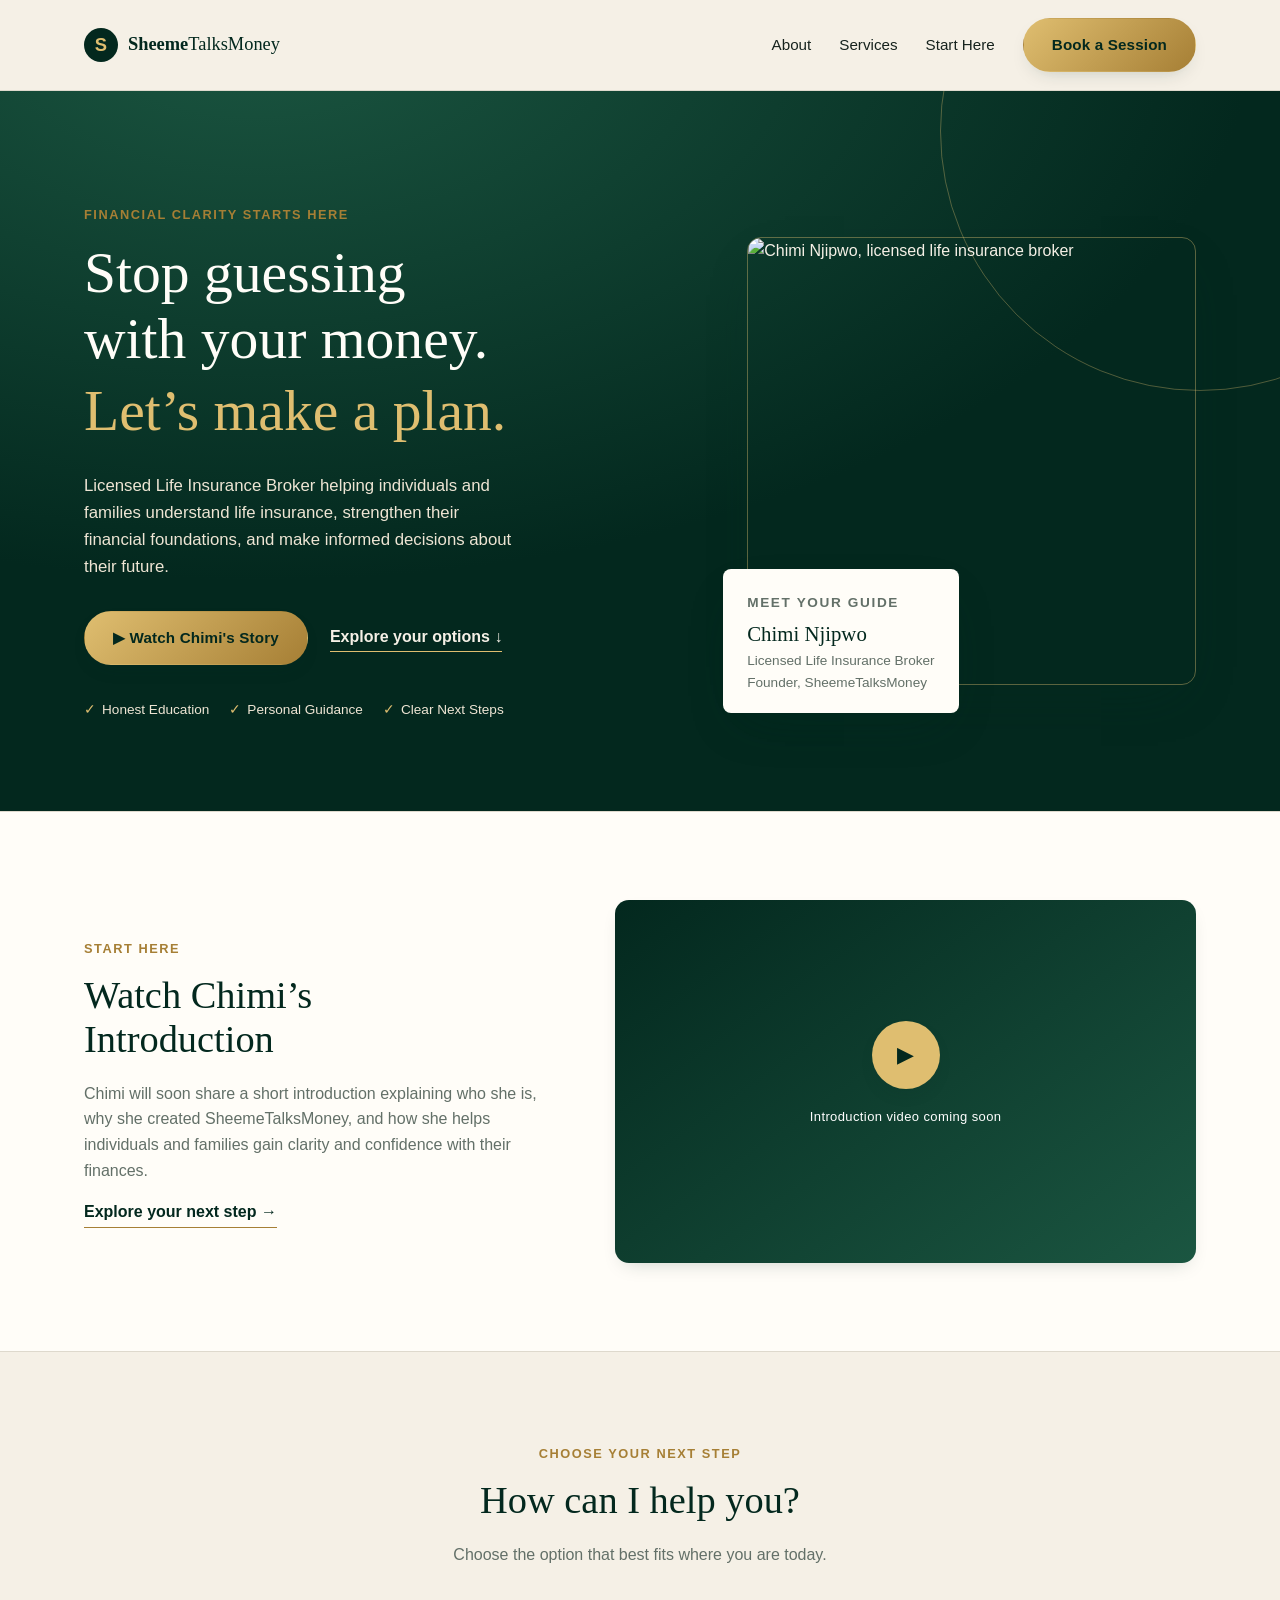
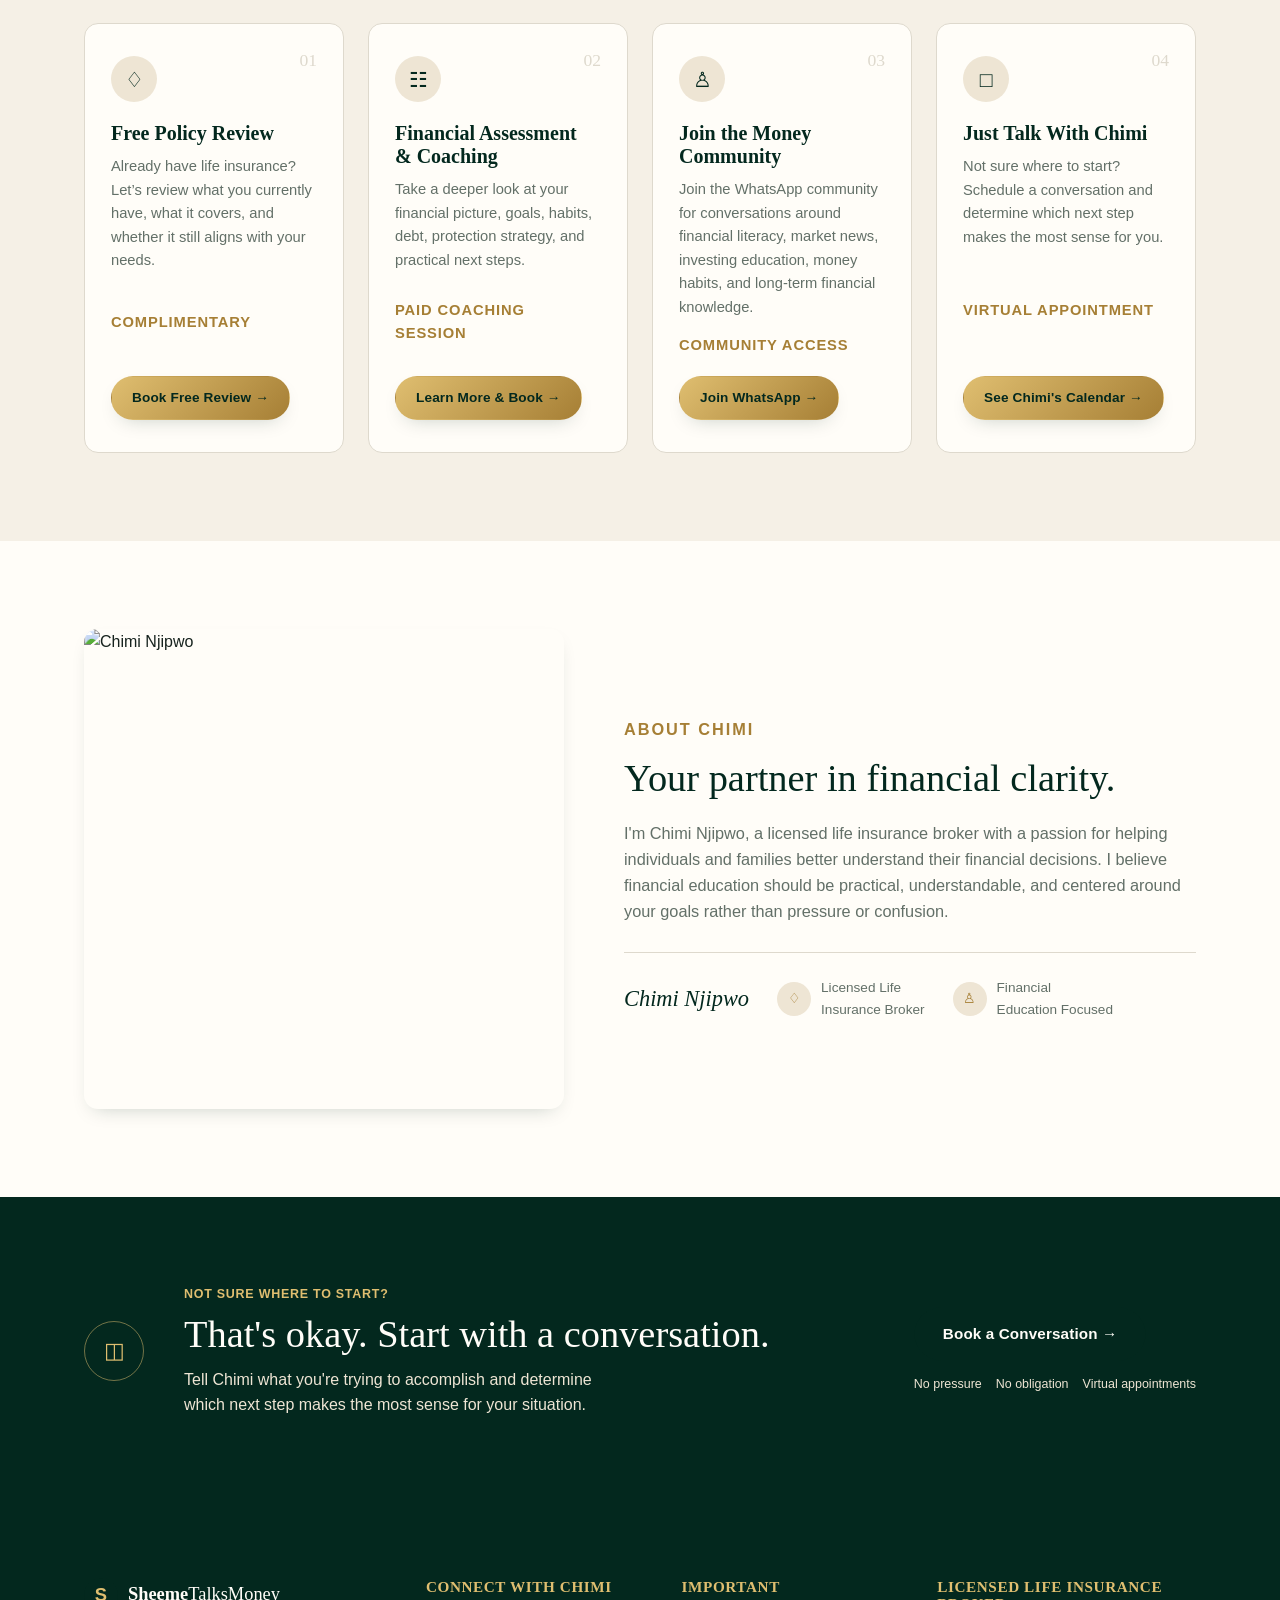
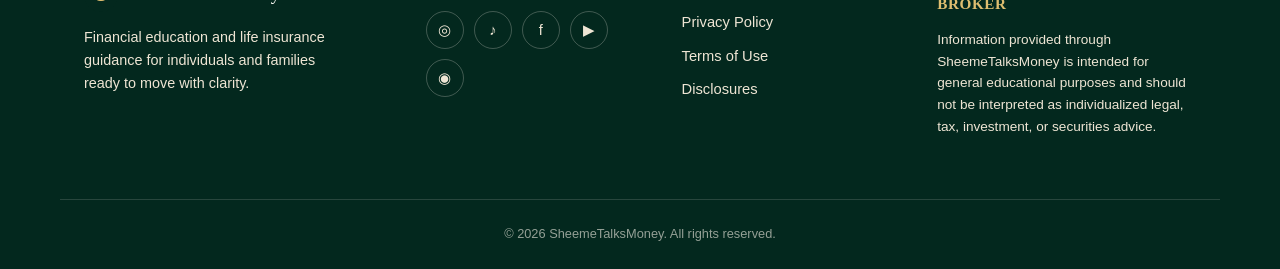
==== commit 812b4159: "Hide placeholder testimonials, link paid coaching button, add favicon - Hide the testimonials sectio" ====
--- a/index.html
+++ b/index.html
@@ -28,15 +28,11 @@
     href="https://sheemetalksmoney.github.io/"
   >
 
-  <!--
-    No favicon.png exists in images/ yet — add one and
-    uncomment this once it's uploaded, otherwise it 404s.
   <link
     rel="icon"
-    href="images/favicon.png"
-    type="image/png"
+    href="images/favicon.svg"
+    type="image/svg+xml"
   >
-  -->
 
   <!-- Open Graph / social sharing preview -->
   <meta property="og:type" content="website">
@@ -115,10 +111,6 @@
           Services
         </a>
 
-        <a href="#testimonials">
-          Testimonials
-        </a>
-
         <a href="#video">
           Start Here
         </a>
@@ -427,9 +419,105 @@
             </p>
 
 
+            <a
+              href="https://calendly.com/sheemetalksmoney/60-minute-meeting-clone"
+              class="button button-gold"
+              target="_blank"
+              rel="noopener noreferrer"
+            >
+              Book Free Review →
+            </a>
+
+          </article>
+
+
+
+          <!-- =====================================
+               SERVICE 2
+          ====================================== -->
+
+          <article class="service-card">
+
+            <span class="service-number">
+              02
+            </span>
+
+
+            <div class="service-icon" aria-hidden="true">
+              ☷
+            </div>
+
+
+            <h3>
+              Financial Assessment
+              <br>
+              &amp; Coaching
+            </h3>
+
+
+            <p>
+              Take a deeper look at your financial picture,
+              goals, habits, debt, protection strategy,
+              and practical next steps.
+            </p>
+
+
+            <p class="service-meta">
+              Paid Coaching Session
+            </p>
+
+
+            <a
+              href="https://sheemetalksmoney.circle.so/checkout/ready-to-invest"
+              class="button button-gold"
+              target="_blank"
+              rel="noopener noreferrer"
+            >
+              Learn More &amp; Book →
+            </a>
+
+          </article>
+
+
+
+          <!-- =====================================
+               SERVICE 3
+          ====================================== -->
+
+          <article class="service-card">
+
+            <span class="service-number">
+              03
+            </span>
+
+
+            <div class="service-icon" aria-hidden="true">
+              ♙
+            </div>
+
+
+            <h3>
+              Join the Money
+              <br>
+              Community
+            </h3>
+
+
+            <p>
+              Join the WhatsApp community for conversations around
+              financial literacy, market news, investing education,
+              money habits, and long-term financial knowledge.
+            </p>
+
+
+            <p class="service-meta">
+              Community Access
+            </p>
+
+
             <!--
-              Replace the href below with the real Calendly
-              or booking link for free policy reviews.
+              Replace the href below with the real
+              WhatsApp group invitation link.
             -->
 
             <a
@@ -438,112 +526,6 @@
               target="_blank"
               rel="noopener noreferrer"
             >
-              Book Free Review →
-            </a>
-
-          </article>
-
-
-
-          <!-- =====================================
-               SERVICE 2
-          ====================================== -->
-
-          <article class="service-card">
-
-            <span class="service-number">
-              02
-            </span>
-
-
-            <div class="service-icon" aria-hidden="true">
-              ☷
-            </div>
-
-
-            <h3>
-              Financial Assessment
-              <br>
-              &amp; Coaching
-            </h3>
-
-
-            <p>
-              Take a deeper look at your financial picture,
-              goals, habits, debt, protection strategy,
-              and practical next steps.
-            </p>
-
-
-            <p class="service-meta">
-              Paid Coaching Session
-            </p>
-
-
-            <!--
-              Replace the href below with the paid session
-              booking or checkout link.
-            -->
-
-            <a
-              href="#"
-              class="button button-gold"
-              target="_blank"
-              rel="noopener noreferrer"
-            >
-              Learn More &amp; Book →
-            </a>
-
-          </article>
-
-
-
-          <!-- =====================================
-               SERVICE 3
-          ====================================== -->
-
-          <article class="service-card">
-
-            <span class="service-number">
-              03
-            </span>
-
-
-            <div class="service-icon" aria-hidden="true">
-              ♙
-            </div>
-
-
-            <h3>
-              Join the Money
-              <br>
-              Community
-            </h3>
-
-
-            <p>
-              Join the WhatsApp community for conversations around
-              financial literacy, market news, investing education,
-              money habits, and long-term financial knowledge.
-            </p>
-
-
-            <p class="service-meta">
-              Community Access
-            </p>
-
-
-            <!--
-              Replace the href below with the real
-              WhatsApp group invitation link.
-            -->
-
-            <a
-              href="#"
-              class="button button-gold"
-              target="_blank"
-              rel="noopener noreferrer"
-            >
               Join WhatsApp →
             </a>
 
@@ -584,13 +566,8 @@
             </p>
 
 
-            <!--
-              Replace the href below with Chimi's
-              general Calendly link.
-            -->
-
             <a
-              href="#"
+              href="https://calendly.com/sheemetalksmoney"
               class="button button-gold"
               target="_blank"
               rel="noopener noreferrer"
@@ -716,9 +693,15 @@
          TESTIMONIALS
     ========================================== -->
 
+    <!--
+      Hidden until real client testimonials are added:
+      replace the sample cards below, then remove `hidden`
+      and restore the "Testimonials" nav link.
+    -->
     <section
       class="testimonials"
       id="testimonials"
+      hidden
     >
 
       <div class="shell testimonials-grid">
@@ -875,12 +858,8 @@
 
         <div class="final-actions">
 
-          <!--
-            Replace this href with Chimi's general Calendly link.
-          -->
-
           <a
-            href="#"
+            href="https://calendly.com/sheemetalksmoney/60-minute-meeting-clone"
             target="_blank"
             rel="noopener noreferrer"
             class="button button-green"
